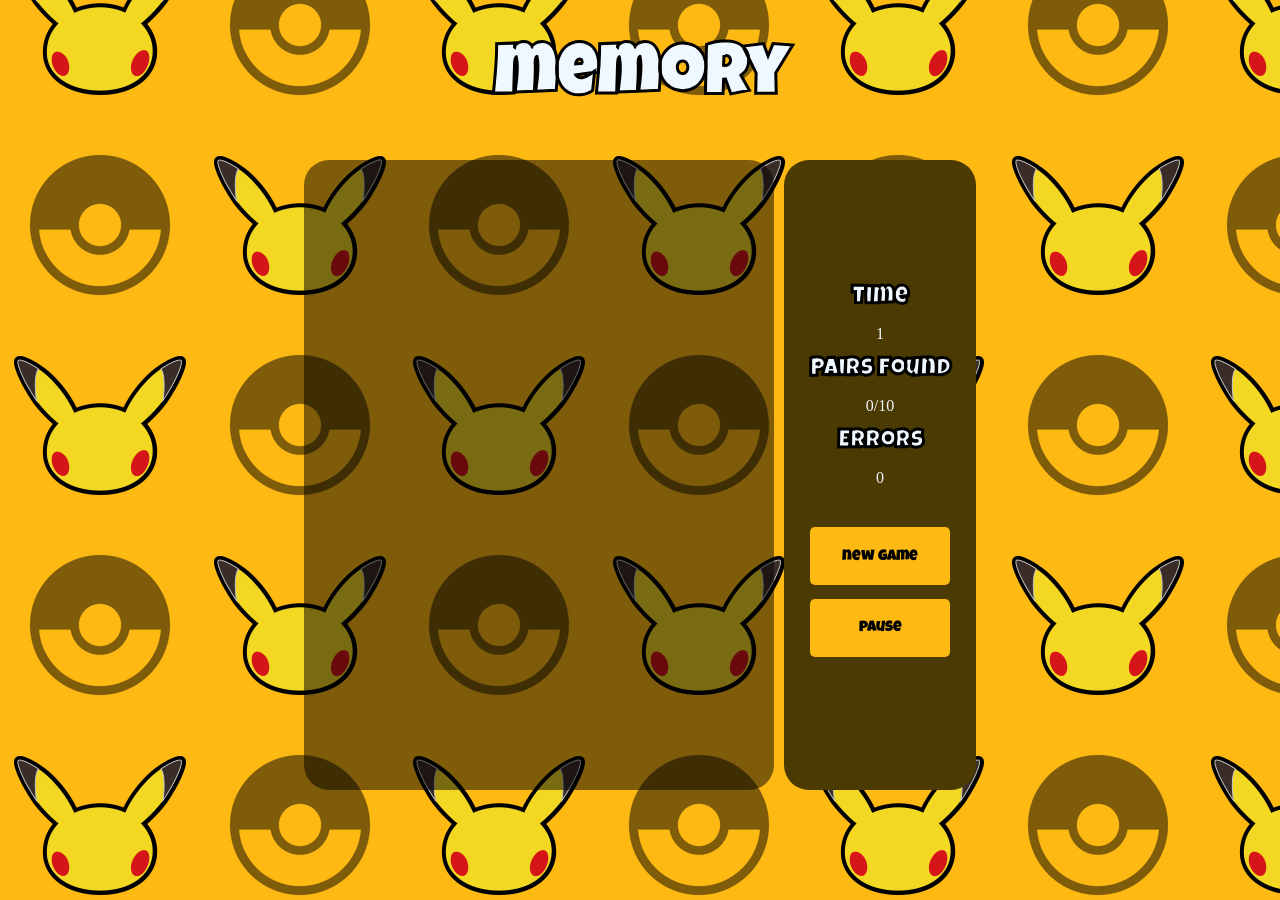
==== memory/memory.html @ c8c9d10e "Add files via upload" ====
<!DOCTYPE html>
<html lang="en">
<head>
    <meta charset="UTF-8">
    <meta name="viewport" content="width=device-width, initial-scale=1.0">
    <title>Memory</title>
    <link rel="stylesheet" href="style.css">
    <script src="memory.js" defer></script>
    <link rel="preconnect" href="https://fonts.googleapis.com">
    <link rel="preconnect" href="https://fonts.gstatic.com" crossorigin>
    <link href="https://fonts.googleapis.com/css2?family=Luckiest+Guy&display=swap" rel="stylesheet">
</head>
<body>
    <h1 class="hN">memory</h1>
    
<div id="main">
    <div class="parent">
        <!-- <div class="div1"><img src="hidden.png" alt="back of a pokemon card" class="back-face"></div>
        <div class="div2"><img src="hidden.png" alt="back of a pokemon card"></div>
        <div class="div3"><img src="hidden.png" alt="back of a pokemon card"></div>
        <div class="div4"><img src="hidden.png" alt="back of a pokemon card"></div>
        <div class="div5"><img src="hidden.png" alt="back of a pokemon card"></div>
        <div class="div6"><img src="hidden.png" alt="back of a pokemon card"></div>
        <div class="div7"><img src="hidden.png" alt="back of a pokemon card"></div>
        <div class="div8"><img src="hidden.png" alt="back of a pokemon card"></div>
        <div class="div9"><img src="hidden.png" alt="back of a pokemon card"></div>
        <div class="div10"><img src="hidden.png" alt="back of a pokemon card"></div>
        <div class="div11"><img src="hidden.png" alt="back of a pokemon card"></div>
        <div class="div12"><img src="hidden.png" alt="back of a pokemon card"></div>
        <div class="div13"><img src="hidden.png" alt="back of a pokemon card"></div>
        <div class="div14"><img src="hidden.png" alt="back of a pokemon card"></div>
        <div class="div15"><img src="hidden.png" alt="back of a pokemon card"></div>
        <div class="div16"><img src="hidden.png" alt="back of a pokemon card"></div>
        <div class="div17"><img src="hidden.png" alt="back of a pokemon card"></div>
        <div class="div18"><img src="hidden.png" alt="back of a pokemon card"></div>
        <div class="div17"><img src="hidden.png" alt="back of a pokemon card"></div>
        <div class="div18"><img src="hidden.png" alt="back of a pokemon card"></div> -->
    </div>

    <div id="menu">
        <h2 class="hN">Time</h2>
        <p id="timer">0</p>
        <h2 class="hN">Pairs found</h2>
        <p id="matchFound">0/10</p>
        <h2 class="hN">Errors</h2>
        <p id="Errors">0</p>
        <br>
        <button id="reset">new game</button>
        <button id="pause">pause</button>
    </div>

</div>    
</html>
---- memory/style.css ----
* {
  padding: 0;
  margin: 0;
  box-sizing: border-box;
}

body{
    background-image: url(b4.png);
    color: aliceblue;
    text-align: center;
}

h1{
    font-size: 70px;
    margin: 45px;

}

h2, p{
        margin-bottom: 15px;

}

.hN{
      font-family: "Luckiest Guy", cursive;
     -webkit-text-stroke: 3px black;
}

button{
      font-family: "Luckiest Guy", cursive;
      font-size: 15px;
}

button{
    padding: 5%;
    margin-bottom: 5%;
    margin-top: 5%;
    width:100%;
    height: 10%;
    background: #FFB913;
    border: none;
    border-radius: 5px;
}
button:hover
{
    background: #f4c774;
}

button:active
{
    transform: scale(0.9);
    background: #f1a05d;
    font-weight: 600;
}

#main
{
    display: flex;
    align-content: center;
    justify-content: center;
}

#menu{
    justify-self: center;
    display: flex;
    flex-direction: column;
    align-content: center;
    justify-content: center;
    background-color: rgb(75, 58, 1);
    color: aliceblue;
    padding: 2%;
    border-radius: 25px;

}

.parent {
        justify-self: center;
        justify-content: center;
        align-content: center;
    display: grid;
    grid-template-columns: repeat(5, 1fr);
    grid-template-rows: repeat(4, 1fr);
    padding: 2%;
    width: 470px;
    height: 630px;
    background-color: rgba(0, 0, 0, 0.5);
    border-radius: 25px;
    margin-right: 10px;
}
.parent>div{
    
    display: flex;
    justify-content: center;
}

img{
    width: 90px;
    height: 144px;
    border: 4px solid transparent;
}
img:hover{
    transform: scale(1.3) translateY(-25px);
    border: 4px solid;
  border-image-slice: 1;
  border-image-source: linear-gradient(to top, #ecae39, #d5593a);
}
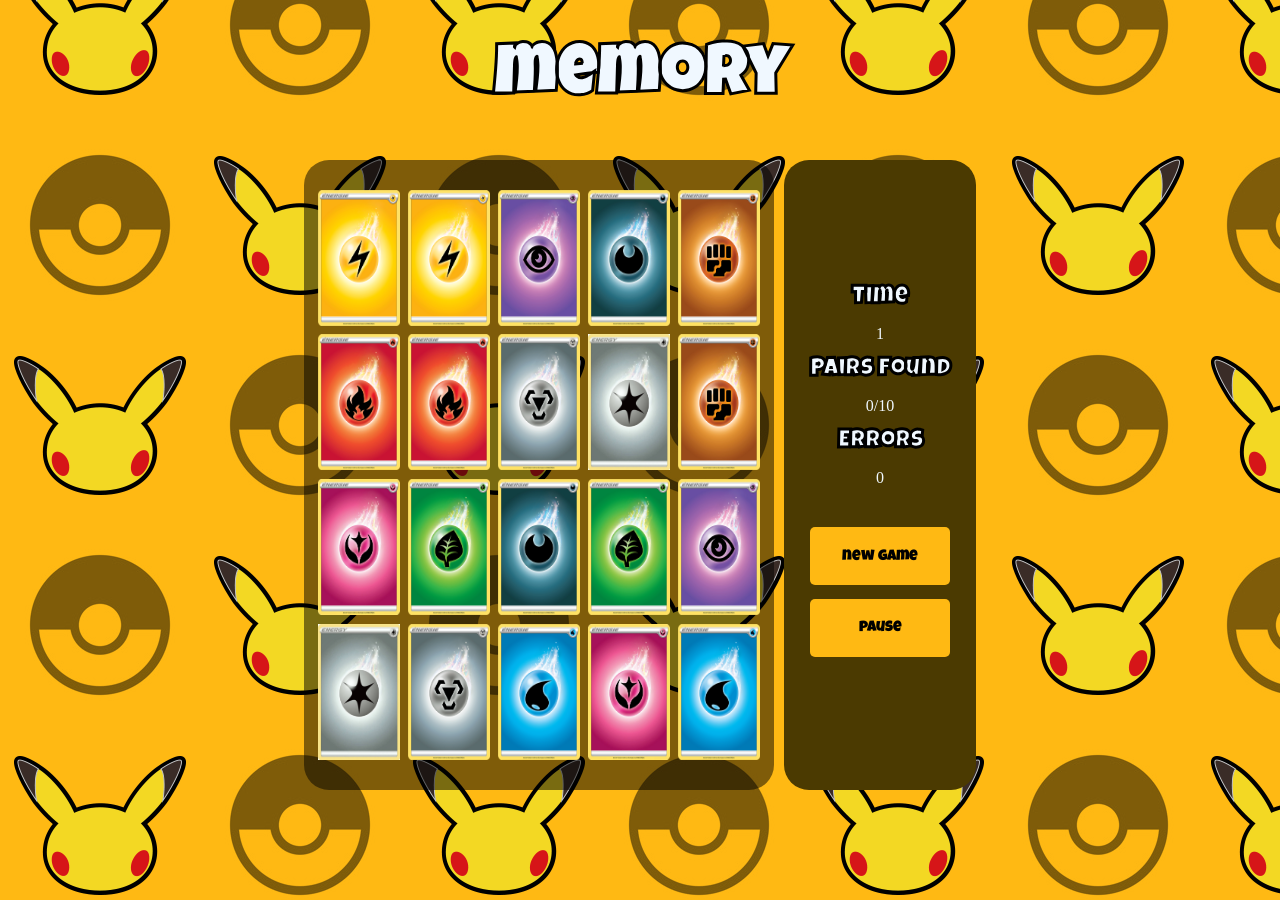
==== commit d0a6dceb: "Adding randomness ansd apparition cards" ====
--- a/memory/memory.html
+++ b/memory/memory.html
@@ -14,27 +14,8 @@
     <h1 class="hN">memory</h1>
     
 <div id="main">
-    <div class="parent">
-        <!-- <div class="div1"><img src="hidden.png" alt="back of a pokemon card" class="back-face"></div>
-        <div class="div2"><img src="hidden.png" alt="back of a pokemon card"></div>
-        <div class="div3"><img src="hidden.png" alt="back of a pokemon card"></div>
-        <div class="div4"><img src="hidden.png" alt="back of a pokemon card"></div>
-        <div class="div5"><img src="hidden.png" alt="back of a pokemon card"></div>
-        <div class="div6"><img src="hidden.png" alt="back of a pokemon card"></div>
-        <div class="div7"><img src="hidden.png" alt="back of a pokemon card"></div>
-        <div class="div8"><img src="hidden.png" alt="back of a pokemon card"></div>
-        <div class="div9"><img src="hidden.png" alt="back of a pokemon card"></div>
-        <div class="div10"><img src="hidden.png" alt="back of a pokemon card"></div>
-        <div class="div11"><img src="hidden.png" alt="back of a pokemon card"></div>
-        <div class="div12"><img src="hidden.png" alt="back of a pokemon card"></div>
-        <div class="div13"><img src="hidden.png" alt="back of a pokemon card"></div>
-        <div class="div14"><img src="hidden.png" alt="back of a pokemon card"></div>
-        <div class="div15"><img src="hidden.png" alt="back of a pokemon card"></div>
-        <div class="div16"><img src="hidden.png" alt="back of a pokemon card"></div>
-        <div class="div17"><img src="hidden.png" alt="back of a pokemon card"></div>
-        <div class="div18"><img src="hidden.png" alt="back of a pokemon card"></div>
-        <div class="div17"><img src="hidden.png" alt="back of a pokemon card"></div>
-        <div class="div18"><img src="hidden.png" alt="back of a pokemon card"></div> -->
+    <div id="board" class="parent">
+       
     </div>
 
     <div id="menu">
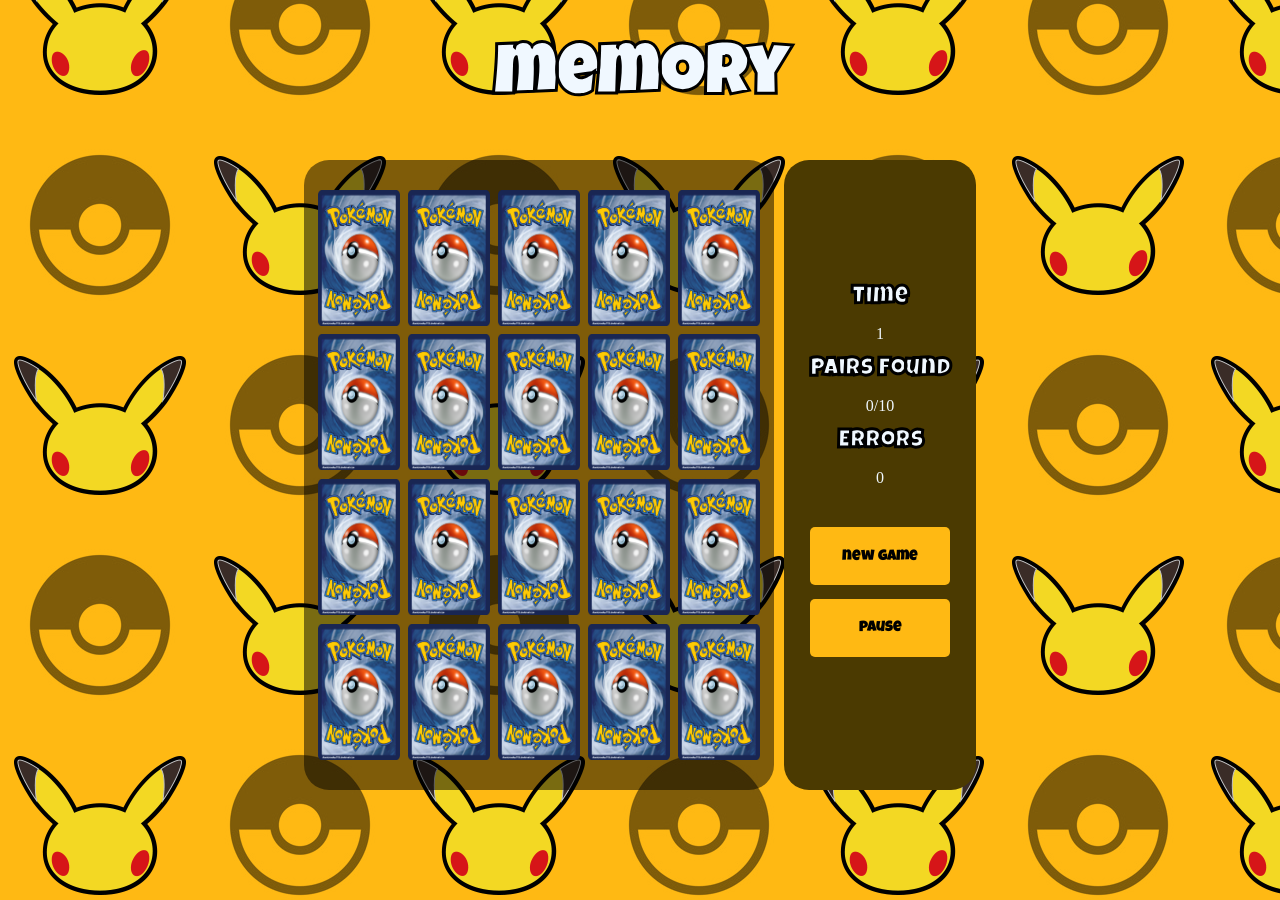
==== commit bac877ac: "Adding selection of cars and comparaison of selection" ====
--- a/memory/memory.html
+++ b/memory/memory.html
@@ -24,7 +24,7 @@
         <h2 class="hN">Pairs found</h2>
         <p id="matchFound">0/10</p>
         <h2 class="hN">Errors</h2>
-        <p id="Errors">0</p>
+        <p id="ErrorsMade">0</p>
         <br>
         <button id="reset">new game</button>
         <button id="pause">pause</button>
